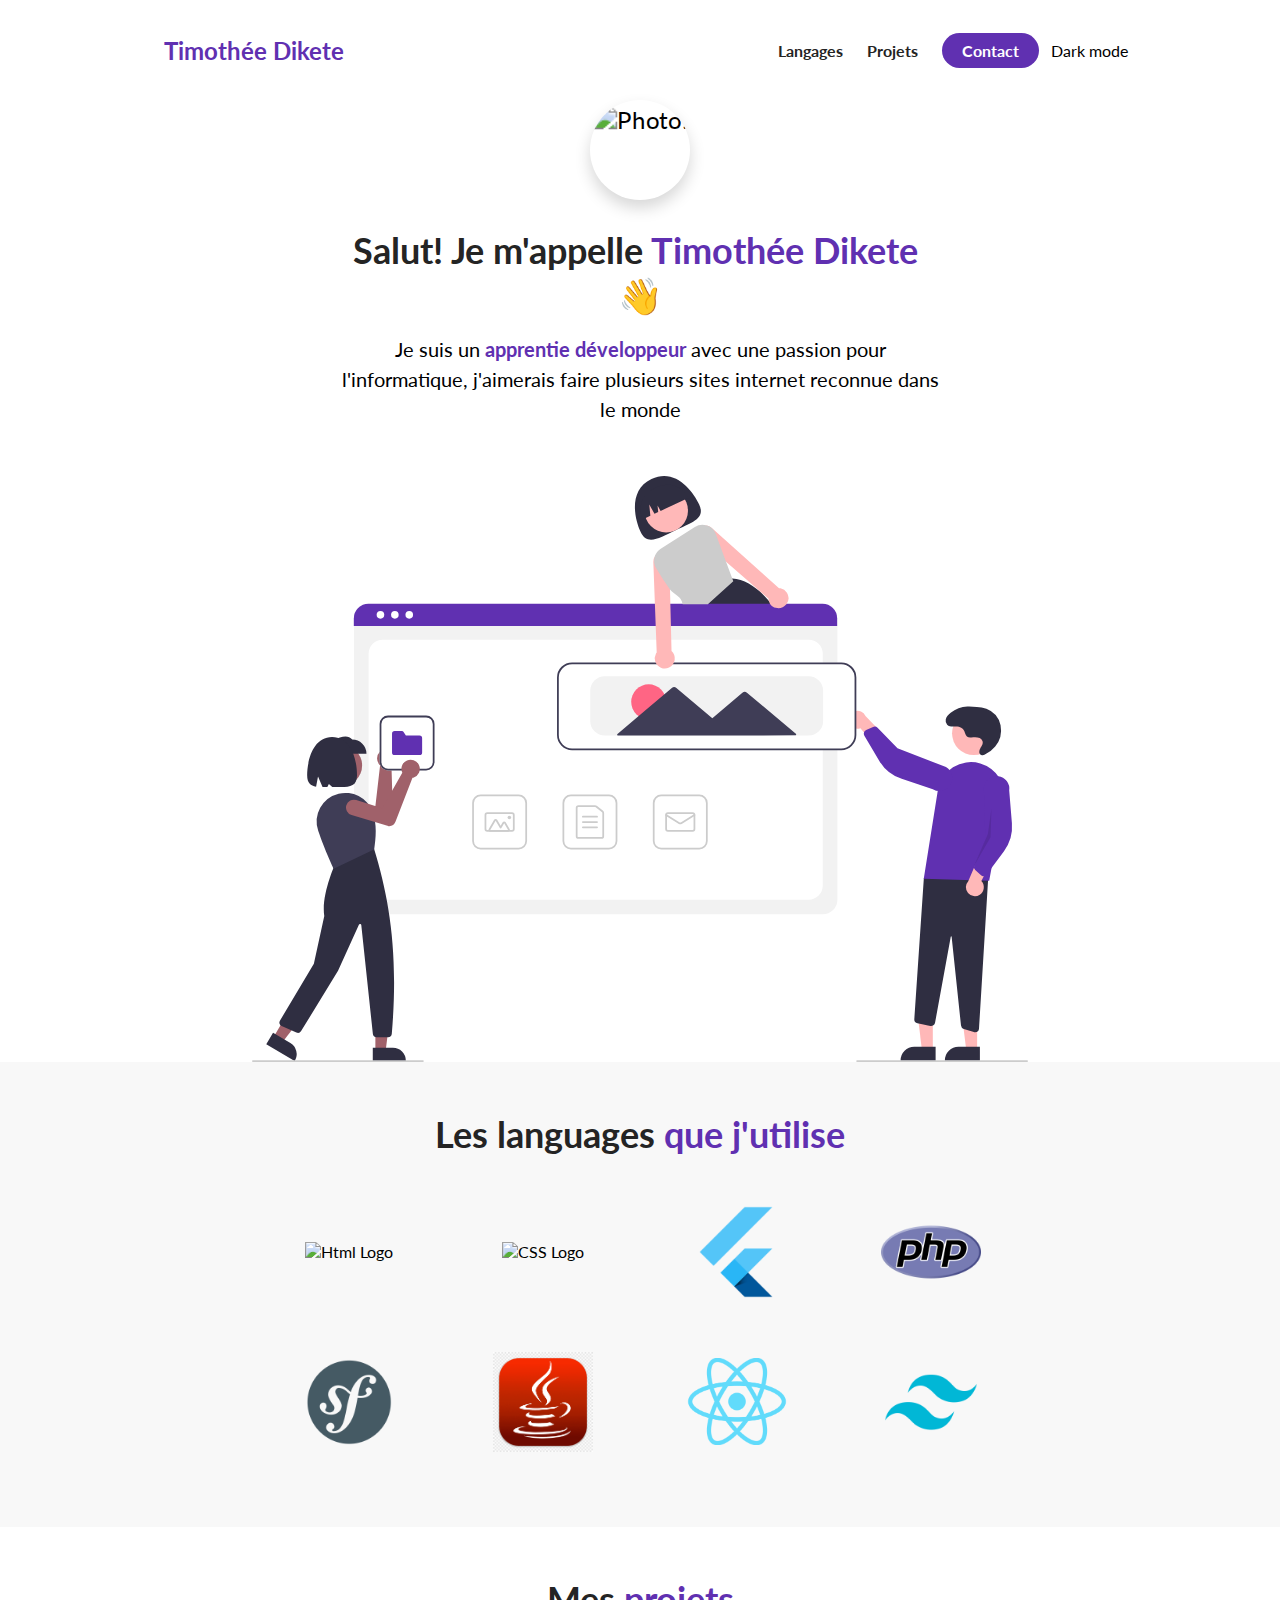
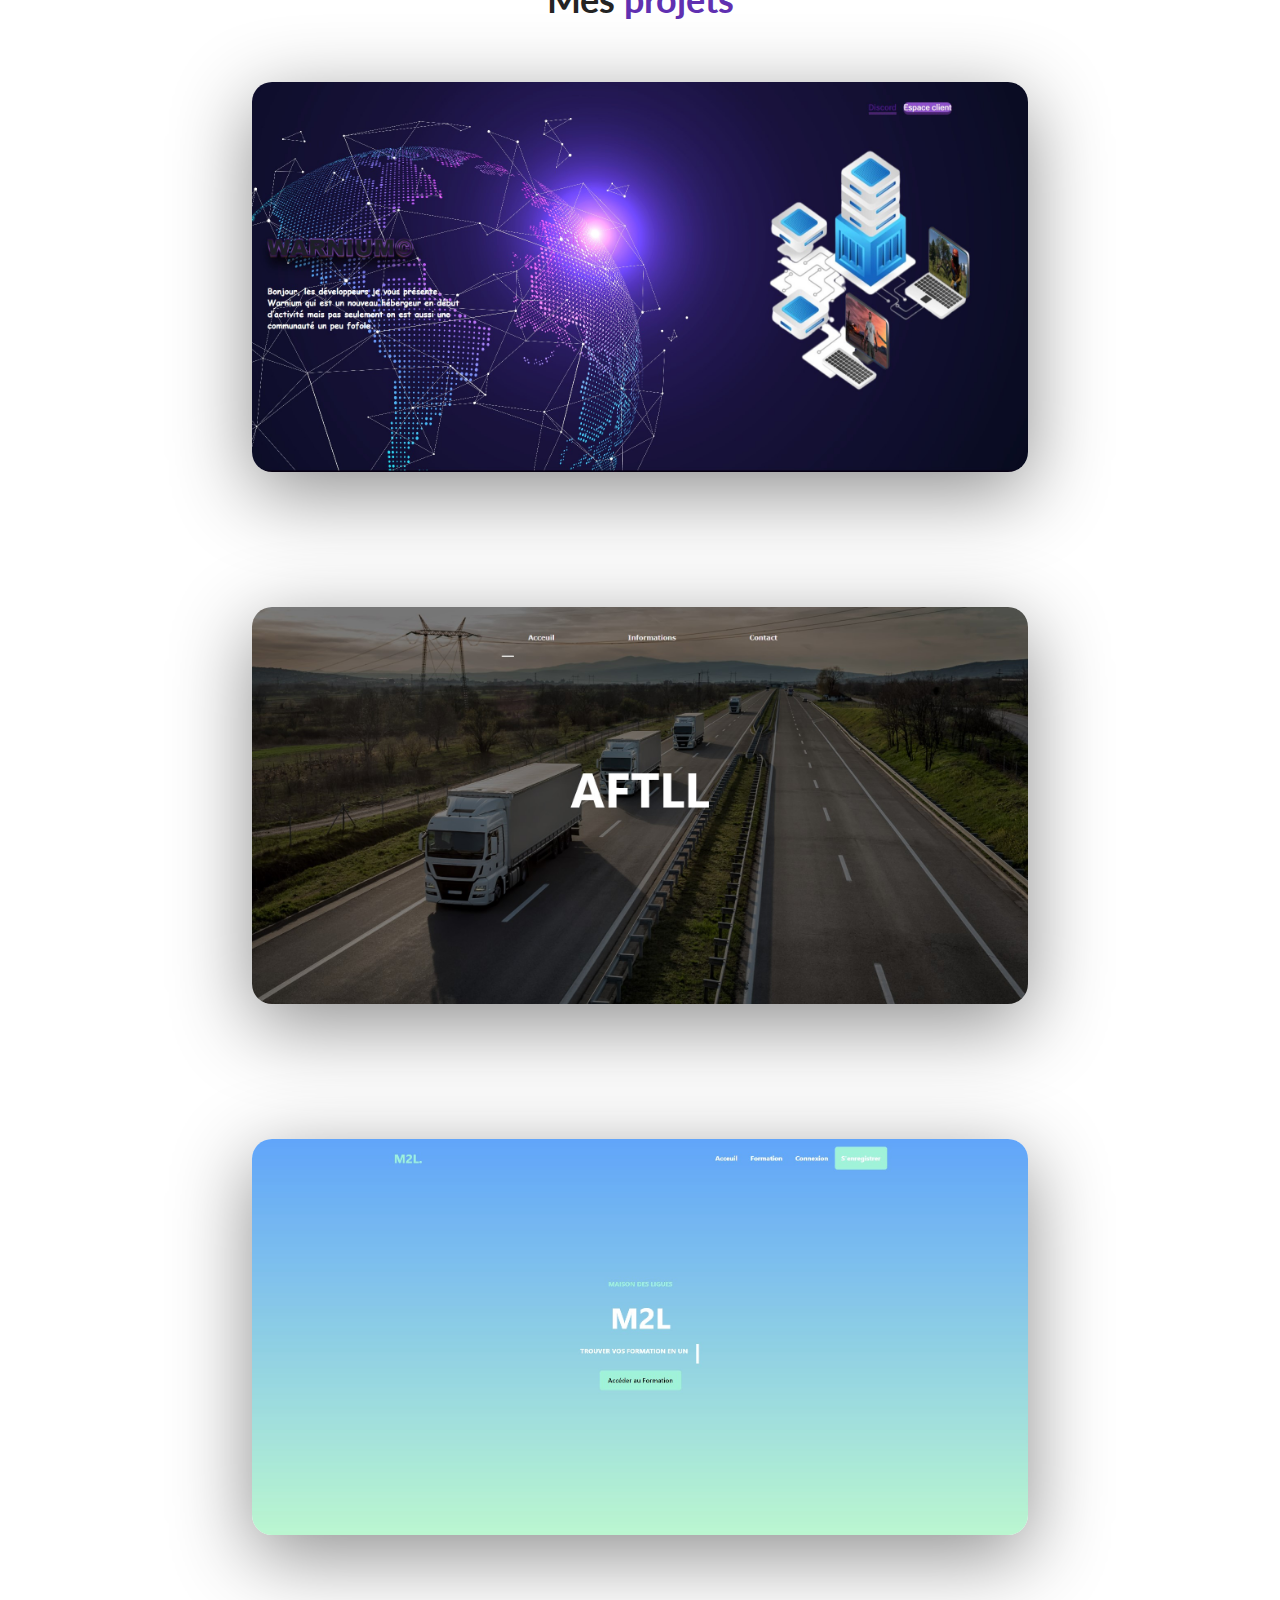
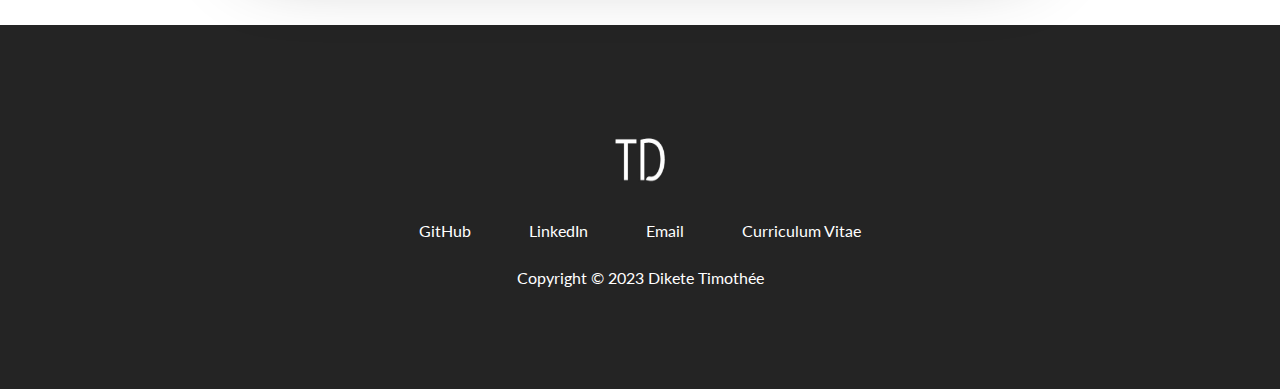
==== Portfolio/index.html @ e6cfa169 "Update index.html" ====
<!DOCTYPE html>
<html lang="en">

<head>
  <meta charset="UTF-8">
  <meta http-equiv="X-UA-Compatible" content="IE=edge">
  <meta name="viewport" content="width=device-width, initial-scale=1.0">
  <title>Timothée Dikete</title>
  <link rel="stylesheet" href="./styles.css">
  <script src="https://kit.fontawesome.com/c8e4d183c2.js" crossorigin="anonymous"></script>
</head>

<body>
  <section id="about-me">
    <nav>
      <div class="personal__logo">Timothée Dikete</div>
      <ul class="nav__link--list">
        <li class="nav__link">
          <a href="#languages" class="
            nav__link--anchor
            link__hover-effect
            link__hover-effect--black
          ">Langages</a>
        </li>
        <li class="nav__link">
          <a href="#projects" class="
            nav__link--anchor
            link__hover-effect
            link__hover-effect--black
          ">Projets</a>
        </li>
        <li class="nav__link">
          <a href="mailto:email@email.com" class="
            nav__link--anchor
            nav__link--anchor-primary
          ">Contact</a>
        </li>
        <li id="dark-light-mode" onclick="changeDarkMode()">Dark mode</li>
      </ul>
    </nav>
    <div class="flex flex-1">
      <div class="about-me__info row">
        <div class="about-me__info--container">
          <figure class="about-me__picture--mask">
            <img src="assets/Photodemoi.JP" class="about-me__picture" alt="Photo!">
          </figure>
          <h1 class="about-me__info--title">
            Salut! Je m'appelle <span class="text--purple">Timothée Dikete</span>&nbsp;<span class="wave">👋</span>
          </h1>
          <p class="about-me__info--para">
            Je suis un <strong class="text--purple">apprentie développeur </strong> avec une passion pour l'informatique, j'aimerais faire plusieurs sites internet reconnue dans le monde 
           
          </p>
          <div class="about-me__links">
            <a href="https://www.linkedin.com/in/timoth%C3%A9e-dikete-6992ba21a/" class="about-me__link">
              <i class="fab fa-linkedin-in"></i>
            </a>
            <a href="" class="about-me__link">
              <i class="fab fa-github"></i>
            </a>
            <a href="https://mail.google.com/mail/u/0/?ogbl#inbox?compose=GTvVlcRwRdnhJjFPlNLMSlLtbjdZWkCNThZHwBNXDxHMGTSCwqKWsQsnhqshFjXsmztlTjSpHHbjw" class="about-me__link">
              <i class="far fa-envelope"></i>
            </a>
            <a href="assets/CV Tmothée alternance  (1).pdf" target="_blank" class="about-me__link">
              <i class="fas fa-file-pdf"></i>
            </a>
          </div>
        </div>
        <figure class="about-me__img--container">
          <img src="./assets/undraw_websites.svg" class="about-me__img" alt="">
        </figure>
      </div>
    </div>
  </section>
  <section id="languages">
    <div class="container">
      <div class="row">
        <h1 class="section__title">Les languages<span class="text--purple"> que j'utilise</span></h1>
        <div class="language__list">
          <div class="language">
            <figure class="language__img--wrapper">
              <img
                src="https://upload.wikimedia.org/wikipedia/commons/thumb/3/38/HTML5_Badge.svg/240px-HTML5_Badge.svg.png"
                alt="Html Logo" class="language__img" />
            </figure>
            <span class="language__name">HTML</span>
          </div>
          <div class="language">
            <figure class="language__img--wrapper">
              <img src="https://cdn.iconscout.com/icon/free/png-256/css-131-722685.png" alt="CSS Logo"
                class="language__img" />
            </figure>
            <span class="language__name">CSS</span>
          </div>
          <div class="language">
            <figure class="language__img--wrapper">
              <img src="assets/dart.jpg" alt="Flutter Logo"
                class="language__img" />
            </figure>
            <span class="language__name">Flutter</span>
          </div>
          <div class="language">
            <figure class="language__img--wrapper">
              <img src="assets/php.jpg"
                alt="TypeScript Logo" class="language__img" />
            </figure>
            <span class="language__name">Php</span>
          </div>
        
         
          <div class="language">
            <figure class="language__img--wrapper">
              <img src="assets/symfony.jpg" alt="Synfony Logo"
                class="language__img" />
            </figure>
            <span class="language__name">Synfony</span>
          </div>
          <div class="language">
            <figure class="language__img--wrapper">
              <img src="assets/java.jpg" alt="MobX Logo" class="language__img" />
            </figure>
            <span class="language__name">Java</span>
          </div>
          <div class="language">
            <figure class="language__img--wrapper">
              <img src="assets/Reactjs.png" alt="MobX Logo" class="language__img" />
            </figure>
            <span class="language__name">Reactjs</span>
          </div>
          <div class="language">
            <figure class="language__img--wrapper">
              <img src="assets/Tailwind_CSS.png" alt="MobX Logo" class="language__img" />
            </figure>
            <span class="language__name">TailWind</span>
          </div>



          
        </div>
      </div>
    </div>
  </section>
  <section id="projects">
    <div class="container">
      <div class="row">
        <h1 class="section__title">Mes <span class="text--purple">projets</span></h1>
        <ul class="project__list">
          <li class="project">
            <div class="project__wrapper">
              <img src="assets/War.jpg" class="project__img" alt="Car subscription project">
              <div class="project__description">
                <h3 class="project__description--title">Warnium</h3>
                <h4 class="project__description--sub-title">
                  Html, CSS, Javascript
                </h4>
                <p class="project__description--para">
                  Warnium est un hébergeur de fourniture d'infrastructures d'hébergement 
                </p>
                <div class="project__description--links">
                  <a href="https://www.github.com/yourlink" target="_blank" class="project__description--link">
                    <i class="fab fa-github"></i>
                  </a>
                  <a href="https://www.yourwebsite.com" class="project__description--link">
                    <i class="fas fa-link"></i>
                  </a>
                </div>
              </div>
            </div>
          </li>
        

    <li class="project">
      <div class="project__wrapper">
        <img src="assets/Aftll.jpg" class="project__img" alt="Car subscription project">
        <div class="project__description">
          <h3 class="project__description--title">Warnium</h3>
          <h4 class="project__description--sub-title">
            Html, CSS, Javascript
          </h4>
          <p class="project__description--para">
          Le site AFTLL est un site qui présente le domaine d'activité de l'entreprise.
          </p>
          <div class="project__description--links">
            <a href="https://www.github.com/yourlink" target="_blank" class="project__description--link">
              <i class="fab fa-github"></i>
            </a>
            <a href="https://www.yourwebsite.com" class="project__description--link">
              <i class="fas fa-link"></i>
            </a>
          </div>
        </div>
      </div>
      <li class="project">
        <div class="project__wrapper">
          <img src="assets/M2L.jpg" class="project__img" alt="Car subscription project">
          <div class="project__description">
            <h3 class="project__description--title">Maison des Ligues</h3>
            <h4 class="project__description--sub-title">
              React js, CSS, Javascript, TailWind
            </h4>
            <p class="project__description--para">
              Maison des ligues à pour mission de fournir et des services aux différentes ligues sportives régionales d'ITIS et à d'autres structures hébergées.
            </p>
            <div class="project__description--links">
              <a href="https://www.github.com/yourlink" target="_blank" class="project__description--link">
                <i class="fab fa-github"></i>
              </a>
              <a href="https://www.yourwebsite.com" class="project__description--link">
                <i class="fas fa-link"></i>
              </a>
            </div>
          </div>
        </div>
      </li>
     
    </ul>
  </div>
</div>
  </section>
  <footer>
    <div class="row footer__row">
      <a href="#" class="footer__anchor">
        <figure class="footer__logo">
          <img src="assets/TD.jpg" class="footer__logo--img" alt="">
        </figure>
        <span class="footer__logo--popper">
          Top
          <i class="fas fa-arrow-up"></i>
        </span>
      </a>
      <div class="footer__social--list">
        <a href="https://google.com" target="_blank" class="
          footer__social--link
          link__hover-effect
          link__hover-effect--white
        " target="_blank">GitHub</a>
        <a href="https://www.linkedin.com/in/timoth%C3%A9e-dikete-6992ba21a/" target="_blank" class="
          footer__social--link
          link__hover-effect
          link__hover-effect--white
        " target="_blank">LinkedIn</a>
        <a href="https://mail.google.com/mail/u/0/?ogbl#inbox?compose=GTvVlcRwRdnhJjFPlNLMSlLtbjdZWkCNThZHwBNXDxHMGTSCwqKWsQsnhqshFjXsmztlTjSpHHbjw" target="_blank" class="
          footer__social--link
          link__hover-effect
          link__hover-effect--white
        " target="_blank">Email</a>
        <a href="assets/CV Tmothée alternance  (1).pdf" target="_blank" class="
          footer__social--link
          link__hover-effect
          link__hover-effect--white
        " target="_blank">Curriculum Vitae</a>
      </div>
      <div class="footer__copyright">Copyright © 2023 Dikete Timothée</div>
    </div>
  </footer>
  <script src="scrip
  t.js"></script>
</body>


</html>
---- Portfolio/styles.css ----
@import url('https://fonts.googleapis.com/css2?family=Lato:wght@400;700&display=swap');


root {
  --background-color: #ffffff;
  --text-color: black;
}

* {
  font-family: 'Lato', sans-serif;
  padding: 0;
  margin: 0;
  box-sizing: border-box;
}

body {
  
  font-family: "Roboto", sans-serif;
  background-color: var(--background-color);
  color: var(--text-color);
}


html {
  scroll-behavior: smooth;
}

h1, h2, h3, h4, h5, h6, span {
  color: #242424;
  text-align: center;
  line-height: 1.25;
}

h1 {
  font-size: 36px;
}

p {
  line-height: 1.5;
  font-size: 16px;
}

a {
  text-decoration: none;
  position: relative;
  transition: opacity 300ms ease;
}

i:hover {
  opacity: 0.7;
}

.link__hover-effect:after {
  content: "";
  position: absolute;
  height: 3px;
  width: 0;
  bottom: -3px;
  right: 0;
  transition: all 300ms ease;
}

.link__hover-effect--white:after {
  background-color: #fff;
}
.link__hover-effect--black:after {
  background-color: #000;
}

.link__hover-effect:hover:after {
  width: 100%;
  left: 0;
}

li {
  list-style-type: none;
}

.flex {
  display: flex;
}

.flex-1 {
  flex: 1;
}

.container {
  padding: 50px 0;
}
.row {
  width: 100%;
  max-width: 800px;
  margin: 0 auto;
  padding: 0 12px;
}

.text--purple {
  color: #6030b1;
}

section:nth-child(even) {
  background-color: #f8f8f8;
}

.section__title {
  margin-bottom: 20px;
}

/* NAVIGATION BAR */

nav {
  height: 100px;
  width: 100%;
  max-width: 1000px;
  margin: 0 auto;
  display: flex;
  justify-content: space-between;
  align-items: center;
  padding: 0 12px;
}

.nav__link--list {
  display: flex;
}

.nav__link--anchor {
  margin: 0 12px;
  color: #242424;
  font-weight: 700;
}

.nav__link--anchor-primary {
  background-color: #6030b1;
  padding: 8px 20px;
  border-radius: 50px;
  color: white;
  transition: all 300ms ease;
}

.nav__link--anchor-primary:hover {
  background-color: #5d3eff;
}

.personal__logo {
  font-size: 24px;
  color: #6030b1;
  margin: 0 12px;
  font-weight: bold
}

/* ABOUT ME */

#about-me {
  min-height: 100vh;
  display: flex;
  flex-direction: column;
}

.about-me__info {
  display: flex;
  flex-direction: column;
}

.about-me__info--container {
  display: flex;
  flex-direction: column;
  align-items: center;
  max-width: 600px;
  margin: 0 auto;
  text-align: center;
}

.about-me__picture--mask {
  width: 100px;
  height: 100px;
  border-radius: 50%;
  overflow: hidden;
  box-shadow: 0 8px 16px rgba(0, 0, 0, 0.16);
  margin-bottom: 28px;
  animation: animate-profile-picture 800ms 200ms backwards;
}

@keyframes animate-profile-picture {
  0% {
    transform: scale(0);
  }
  80% {
    transform: scale(1.1);
  }
  100% {
    transform: scale(1);
  }
}

.about-me__picture {
  width: 100%;

  /* Improving my own picture */
  transform: scale(1.5);
  padding-top: 8px;
}

.about-me__info--title {
  margin-bottom: 16px;
  animation: fade-up 650ms 400ms backwards;
}
.about-me__info--para {
  font-size: 20px;
  margin-bottom: 28px;
  animation: fade-up 650ms 600ms backwards;
}

.about-me__link {
  font-size: 20px;
  color: #242424;
  padding: 0 16px;
}

.about-me__links {
  animation: fade-up 650ms 800ms backwards;
}

@keyframes fade-up {
  0% {
    opacity: 0;
    transform: translateY(40px);
  }
  100% {
    opacity: 1;
    transform: translateY(0);
  }
}

.about-me__img--container {
  flex: 1;
  display: flex;
  align-items: center;
}
.about-me__img {
  width: 100%;
  animation: fade-in 1200ms 800ms backwards;
}

@keyframes fade-in {
  0% {
    opacity: 0;
  }
  100% {
    opacity: 1;
  }
}

.wave {
  display: inline-block;
  animation: animate-wave 500ms infinite ease-in-out;
}

@keyframes animate-wave {
  0% {
    transform: rotate(0);
  }
  50% {
    transform: rotate(30deg);
  }
  100% {
    transform: rotate(0);
  }
}

/* TECH - STACK */

.language__img {
  width: 100%;
  max-width: 100px;
  transition: all 300ms;
}
.language:hover .language__img {
  filter: brightness(80%);
  opacity: 0.86;
  transform: scale(0.9);
}

.language {
  width: 25%;
  display: flex;
  justify-content: center;
  position: relative;
}
.language__img--wrapper {
  display: flex;
  justify-content: center;
  align-items: center;
  padding: 25px 16px;
}

.language__list {
  display: flex;
  justify-content: center;
  width: 100%;
  flex-wrap: wrap;
}

.language__name {
  position: absolute;
  bottom: 0;
  transform: scale(0);
  transition: all 300ms;
  font-size: 20px;
  opacity: 0;
}
.language:hover .language__name {
  transform: scale(1);
  opacity: 1;
}

/* PROJECTS */

.project {
  margin-bottom: 135px;
}

.project:last-child {
  margin-bottom: 40px;
}

.project__img {
  width: 100%;
  transition: all 500ms ease;
}

.project__wrapper {
  display: flex;
  box-shadow: 0 20px 80px rgba(0, 0, 0, 0.45);
  border-radius: 20px;
  overflow: hidden;
  position: relative;
}
.project__wrapper:before {
  content: "";
  position: absolute;
  top: 0;
  left: 0;
  height: 100%;
  width: 100%;
  background-color: #1c1d25;
  opacity: 0;
  transition: all 450ms ease;
  z-index: 2;
  transform: translateY(100%);
}
.project:hover .project__wrapper:before {
  transform: translateY(0);
  opacity: 0.7;
}
.project:hover .project__img {
  transform: scale(1.07);
  filter: blur(5px);
}

.project:hover .project__description {
  opacity: 1;
  transform: translateY(-50%);
}

.project__list {
  padding-top: 40px;
}

.project__description {
  position: absolute;
  top: 50%;
  left: 90px;
  transform: translateY(100%);
  max-width: 550px;
  z-index: 3;
  opacity: 0;
  transition: transform 450ms, opacity 300ms;
}

.project__description--title {
  font-size: 40px;
}

.project__description--para {
  margin: 16px 0;
}

.project__description--link {
  font-size: 20px;
  margin-right: 16px;
}

.project__description--title,
.project__description--sub-title,
.project__description--para,
.project__description--link {
  text-align: left;
  color: #fff;
}

/* FOOTER */

footer {
  background-color: #242424;
}

.footer__social--list {
  width: 100%;
  max-width: 500px;
  display: flex;
  justify-content: space-around;
  margin-bottom: 28px;
}
.footer__row {
  display: flex;
  flex-direction: column;
  align-items: center;
  justify-content: center;
  padding: 8% 0;
}

.footer__logo--img {
  width: 70px;
  height: 70px;
}

.footer__social--link,
.footer__copyright,
.footer__logo--popper {
  color: #fff;
}

.footer__logo--popper {
  position: absolute;
  right: 0;
  top: 30px;
  font-weight: 700;
  opacity: 0;
  transition: all 300ms ease;
}

.footer__anchor {
  margin-bottom: 20px;
  position: relative;
}

.footer__anchor:hover .footer__logo--popper {
  transform: translateX(60px);
  opacity: 1;
}

/* Small phones, tablets, large smartphones */
@media (max-width: 768px) {
  nav {
    height: 68px;
  }

  h1 {
    font-size: 28px;
  }

  .about-me__info--para {
    font-size: 18px;
  }

  .language {
    width: calc(100% / 3);
  }

  .project__description--para {
    font-size: 14px;
  }

  .project__description {
    left: 30px;
    padding-right: 30px;
  }
}

/* SMALL PHONES */
@media (max-width: 480px) {
  .nav__link:not(:last-child) {
    display: none;
  }

  .project__wrapper {
    border-radius: 0;
  }

  .project__description {
    padding: 0;
    left: 0;
    width: 100%;
  }

  .project__description--para {
    display: none;
  }

  .project__description--links {
    display: flex;
    justify-content: center;
  }

  .project__description--title {
    font-size: 32px;
    line-height: 1;
    text-align: center;
  }

  .project__description--sub-title {
    text-align: center;
    margin: 12px 0;
  }
}
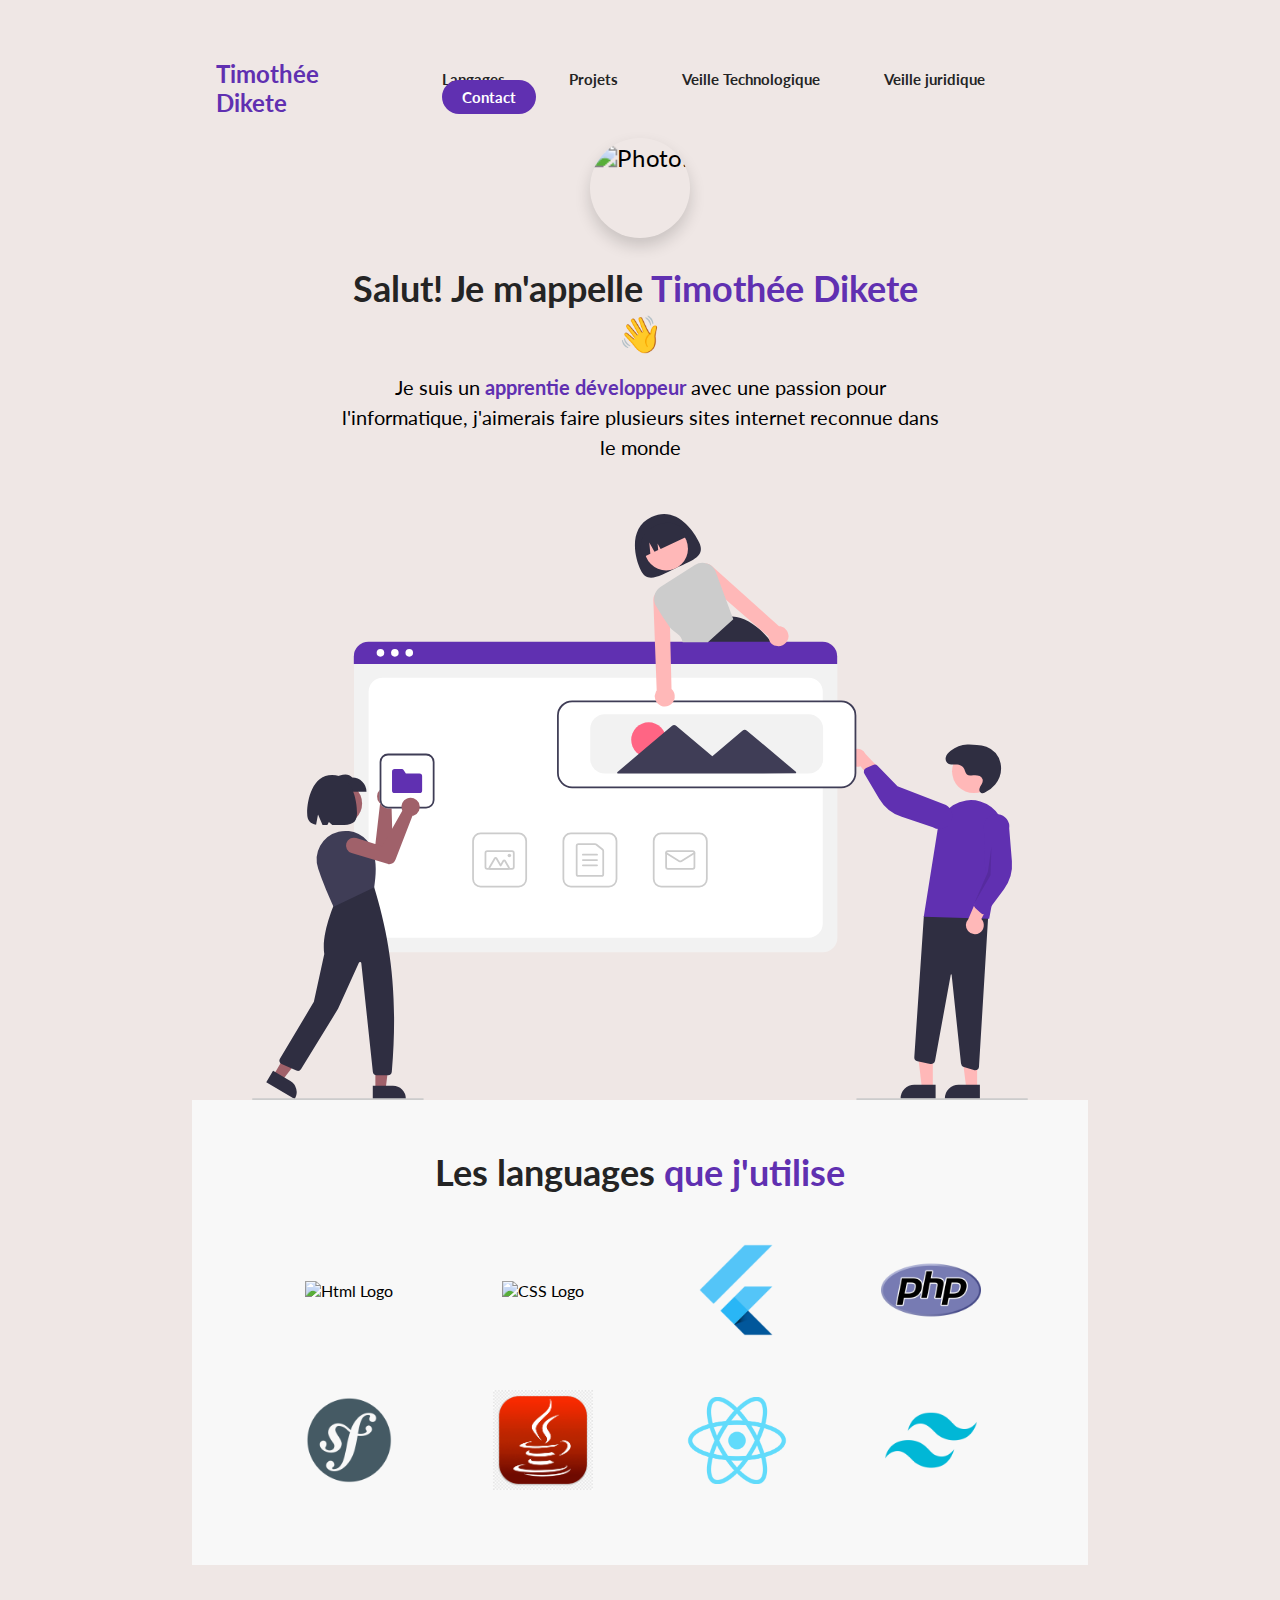
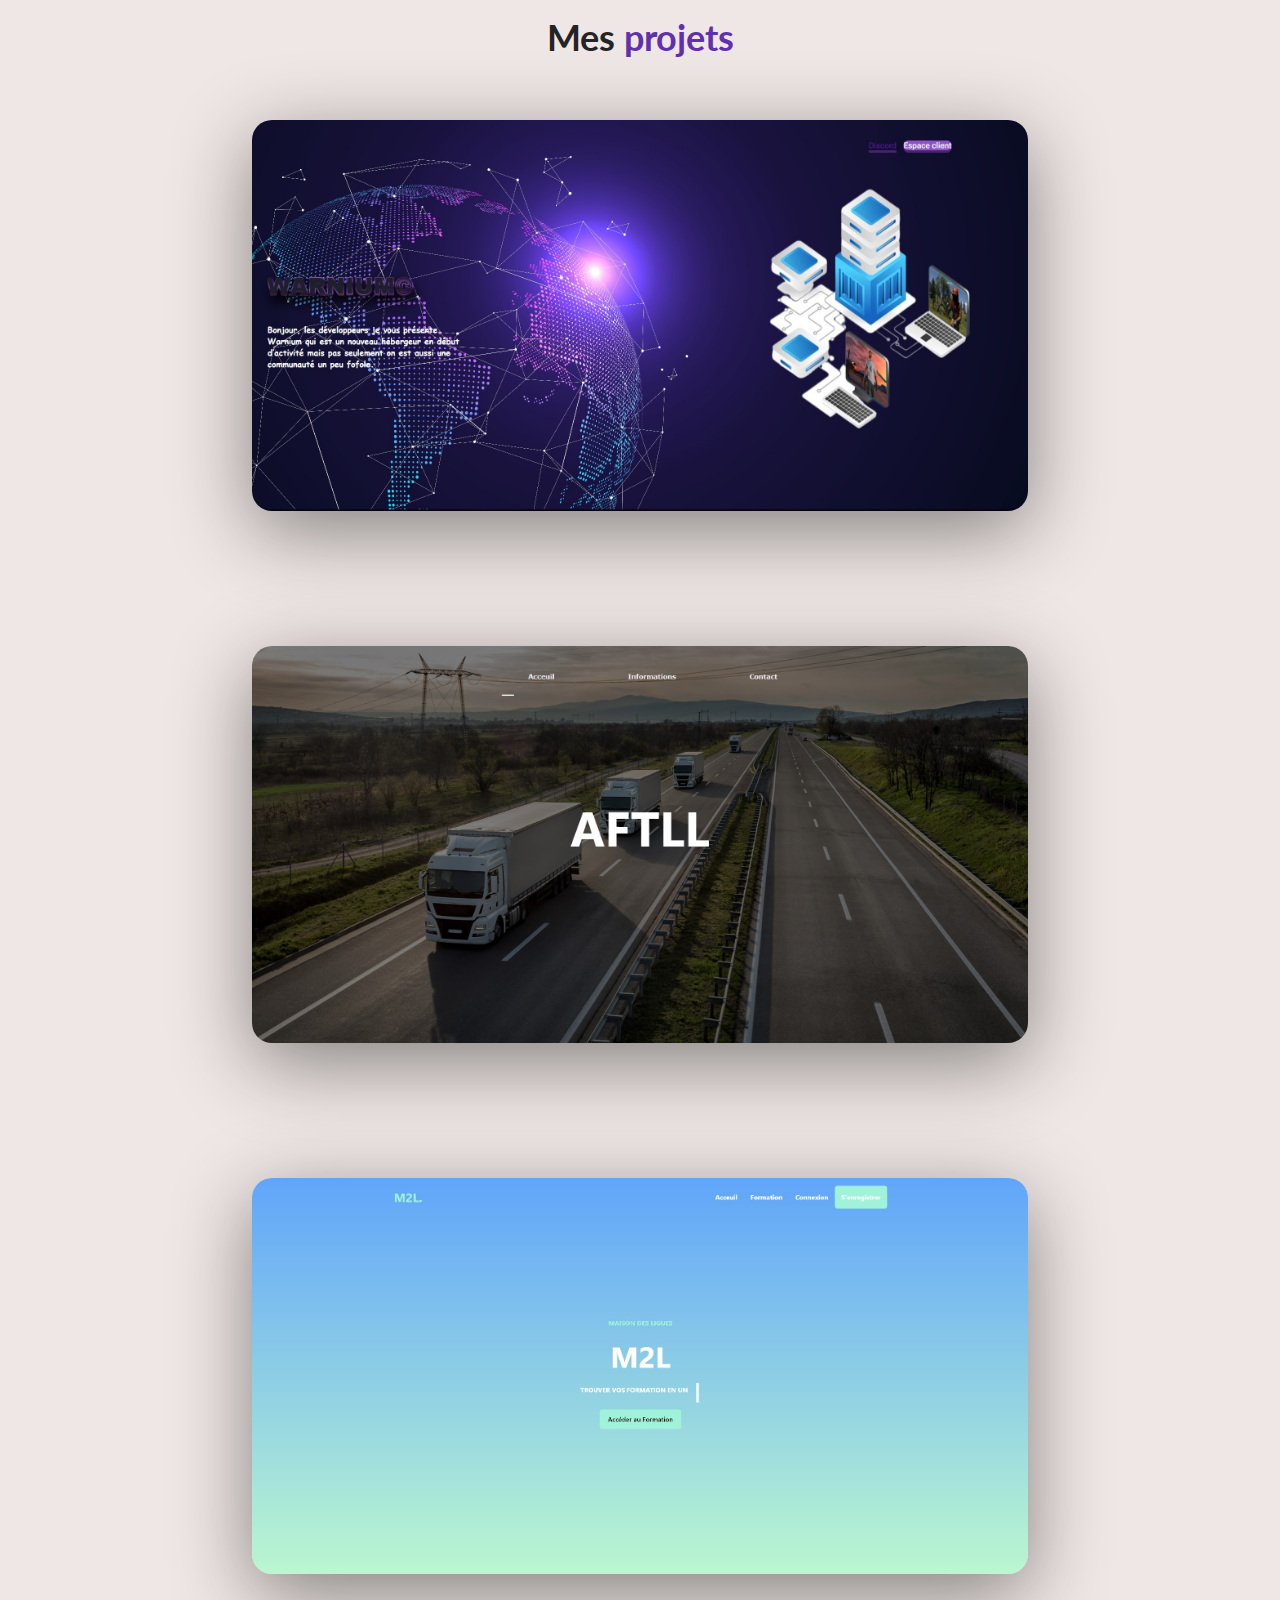
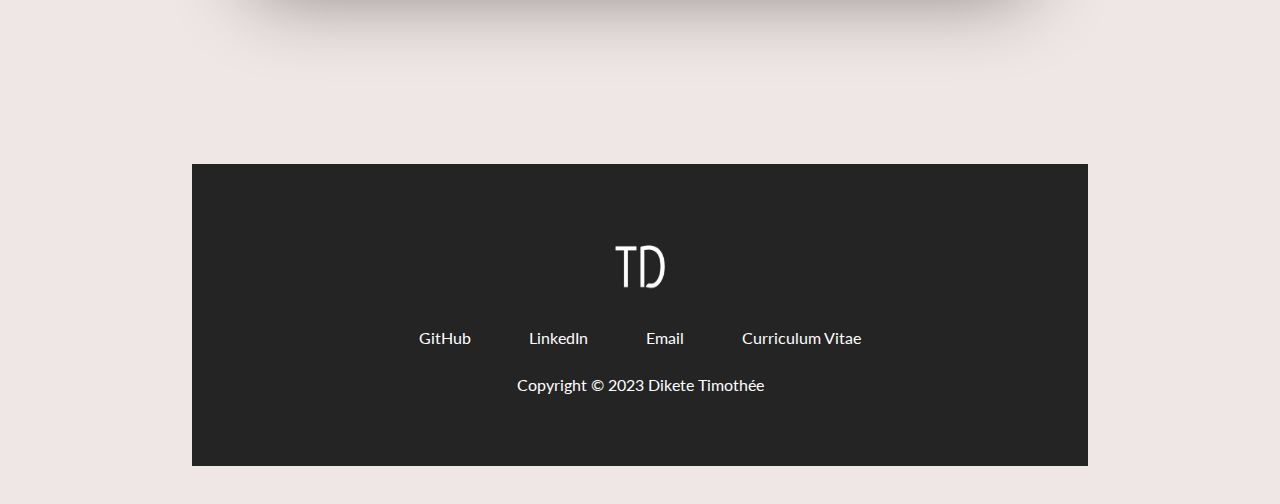
==== commit be80885f: "Update index.html" ====
--- a/Portfolio/index.html
+++ b/Portfolio/index.html
@@ -30,12 +30,26 @@
           ">Projets</a>
         </li>
         <li class="nav__link">
+          <a href="Techno.html" class="
+            nav__link--anchor
+            link__hover-effect
+            link__hover-effect--black
+          ">Veille Technologique</a>
+        </li>
+        <li class="nav__link">
+          <a href="Juri.html" class="
+            nav__link--anchor
+            link__hover-effect
+            link__hover-effect--black
+          ">Veille juridique</a>
+        </li>
+        <li class="nav__link">
           <a href="mailto:email@email.com" class="
             nav__link--anchor
             nav__link--anchor-primary
           ">Contact</a>
         </li>
-        <li id="dark-light-mode" onclick="changeDarkMode()">Dark mode</li>
+        
       </ul>
     </nav>
     <div class="flex flex-1">
@@ -174,7 +188,7 @@
       <div class="project__wrapper">
         <img src="assets/Aftll.jpg" class="project__img" alt="Car subscription project">
         <div class="project__description">
-          <h3 class="project__description--title">Warnium</h3>
+          <h3 class="project__description--title">AFTLL</h3>
           <h4 class="project__description--sub-title">
             Html, CSS, Javascript
           </h4>
--- a/Portfolio/styles.css
+++ b/Portfolio/styles.css
@@ -1,11 +1,161 @@
 @import url('https://fonts.googleapis.com/css2?family=Lato:wght@400;700&display=swap');
 
 
-root {
+:root {
   --background-color: #ffffff;
   --text-color: black;
 }
 
+:root {
+  --background-color: #efe7e5;
+  --text-color: black;
+}
+
+body {
+  margin: 3% 15%;
+  font-family: "Roboto", sans-serif;
+  background-color: var(--background-color);
+  color: var(--text-color);
+}
+
+p {
+  line-height: 25px;
+}
+
+nav {
+  display: flex;
+  justify-content: space-between;
+  align-items: center;
+}
+
+nav ul {
+  display: flex;
+  align-items: center;
+  flex-wrap:wrap;
+  list-style-type: none;
+  font-weight: 500;
+}
+nav li {
+  position: relative;
+  margin-left: 40px;
+  font-size: 15px;
+  cursor: pointer;
+}
+nav li span {
+  position: absolute;
+  top: -5px;
+  right: -28px;
+}
+
+header {
+  margin-top: 60px;
+  display: flex;
+  justify-content: space-between;
+  align-items:center;
+}
+header .header-left {
+  flex: 6;
+  margin-right: 50px;
+}
+header .header-left small {
+  font-weight: bold;
+  display:flex;
+  align-items:center;
+}
+header .header-left h1 {
+  font-size: 50px;
+  font-weight: 400;
+  margin-top:15px;
+}
+header .header-left .links {
+  margin-top: 80px;
+}
+header .header-left .links a {
+  text-decoration:none;
+  color:inherit;
+  position: relative;
+  margin-right: 40px;
+  font-weight: bold;
+}
+header .header-left .links a span {
+  position: absolute;
+  top: -5px;
+  right: -28px;
+}
+header .header-right {
+  flex: 5;
+}
+header .header-right img {
+  width: 100%;
+  border-radius: 50%;
+}
+
+.about {
+  margin-top: 150px;
+}
+.about .signature {
+  width: 30%;
+  background-color: #efe7e5;
+}
+.about p {
+  font-size: 30px;
+  line-height: 30px;
+  font-weight: 300;
+}
+
+.images {
+  margin-top: 300px;
+}
+
+.images h5{
+font-size: 60px;
+transform: translate(40%);
+
+}
+.images .image-card {
+  display:flex;
+  align-items:center;
+  margin-bottom: 60px;
+}
+.images .image-card .image-left {
+  margin-right: 40px;
+}
+.images .image-card .image-left img {
+  height: 200px;
+  width: 400px;
+}
+
+footer {
+  margin-top: 100px;
+}
+footer p {
+  font-size: 15px;
+}
+
+@media screen and (max-width: 880px) {
+  .images .image-card {
+    flex-wrap:wrap;
+  }
+}
+
+@media screen and (max-width: 621px) {
+  header {
+    flex-direction: column-reverse
+  }
+  header .header-left {
+    margin-right: 0;
+  }
+  header .header-right {
+    margin-bottom: 40px;
+  }
+  header .header-right img {
+    width: 250px;
+  }
+
+  .images .image-card .image-left img {
+    width: 100%;
+  }
+}
 * {
   font-family: 'Lato', sans-serif;
   padding: 0;
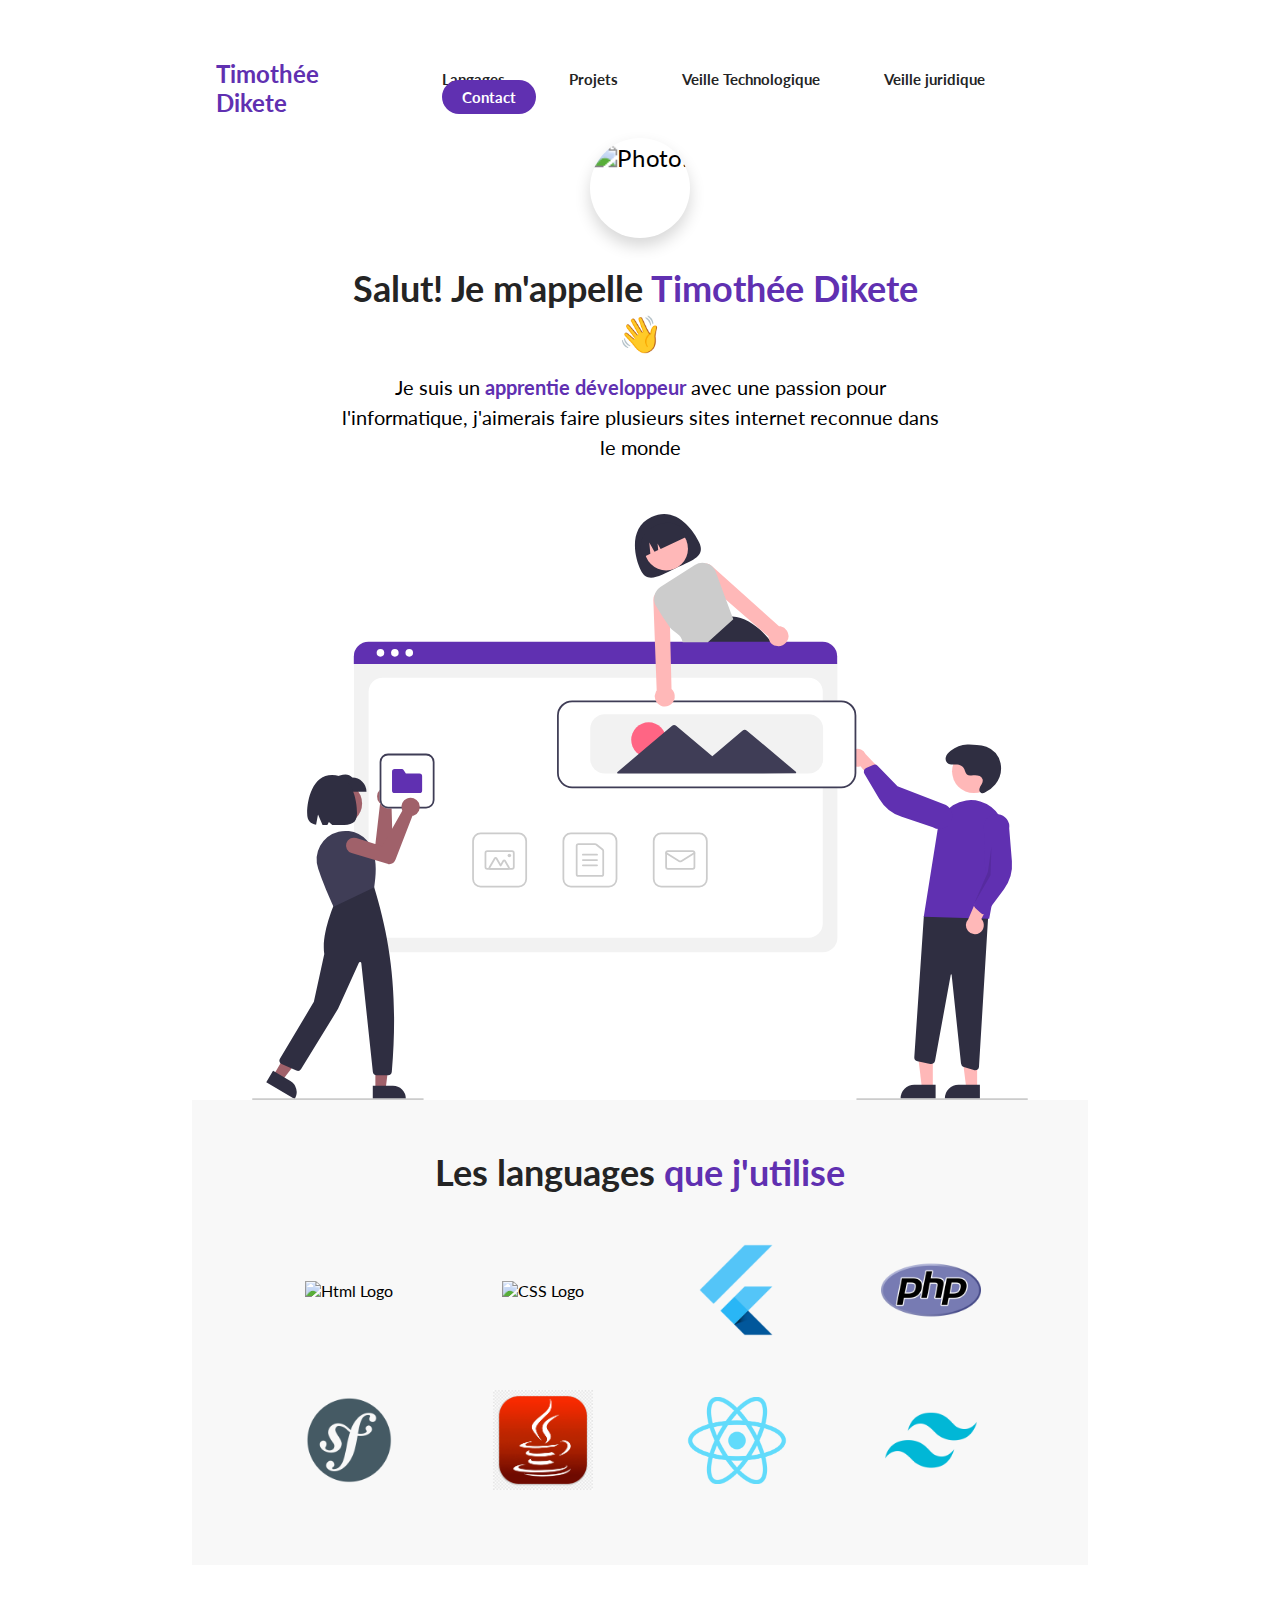
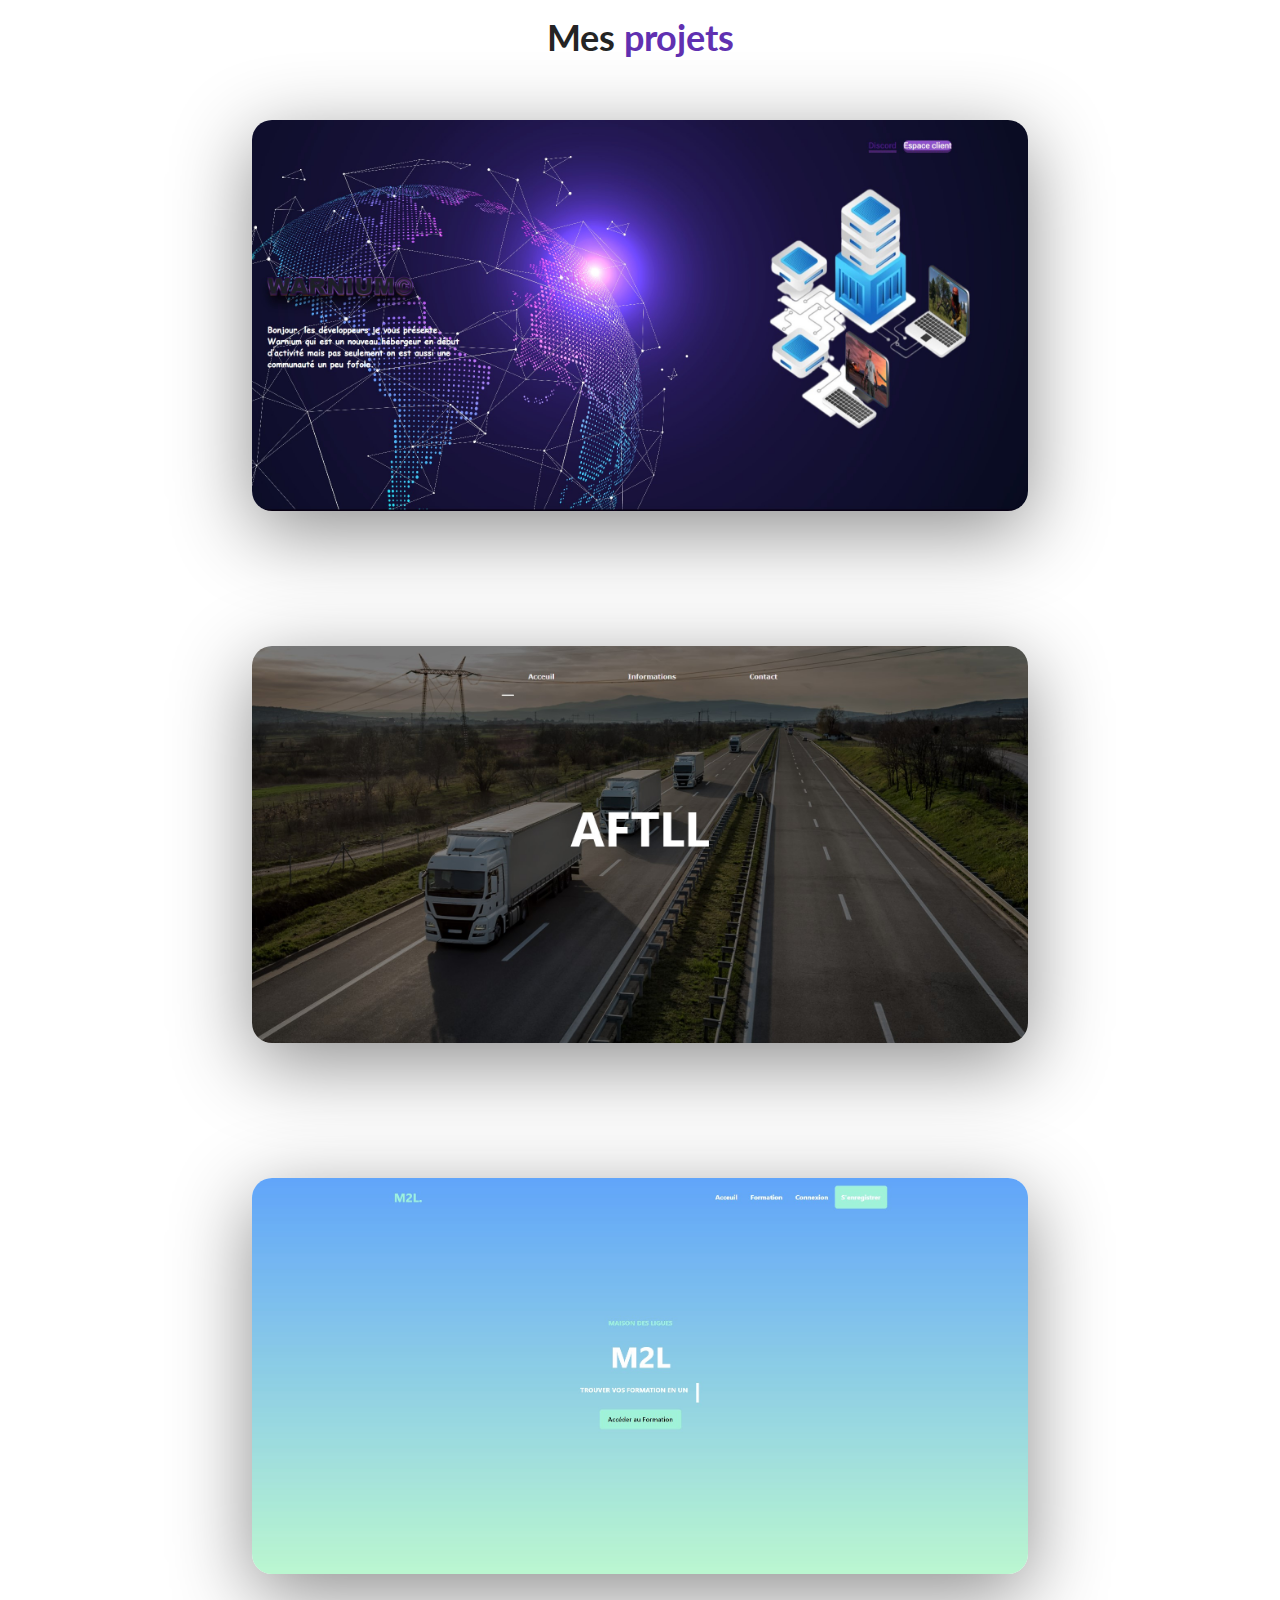
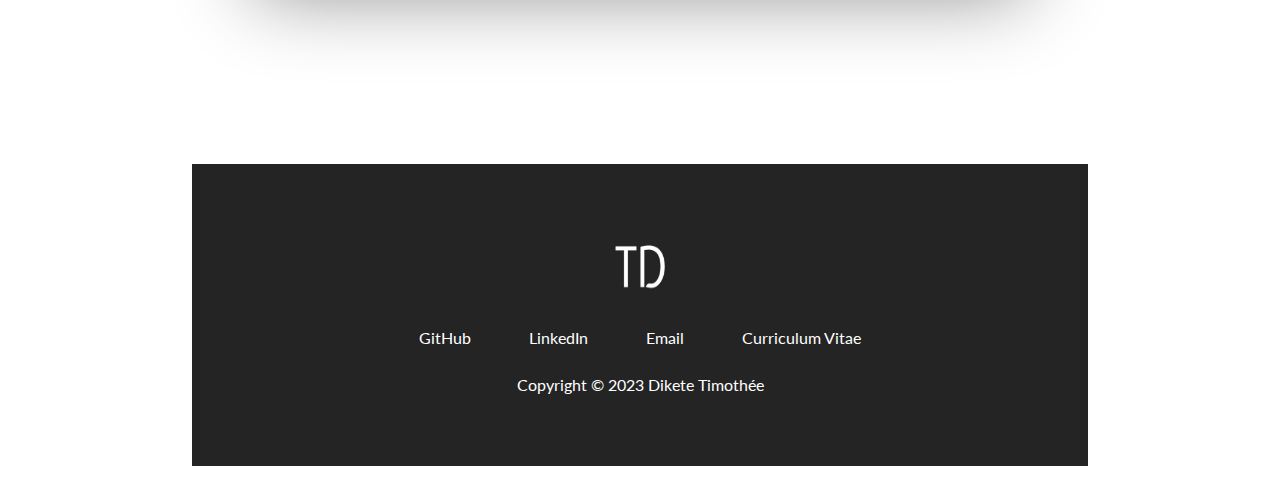
==== commit 97e34b90: "Update index.html" ====
--- a/Portfolio/index.html
+++ b/Portfolio/index.html
@@ -175,7 +175,7 @@
                   <a href="https://www.github.com/yourlink" target="_blank" class="project__description--link">
                     <i class="fab fa-github"></i>
                   </a>
-                  <a href="https://www.yourwebsite.com" class="project__description--link">
+                  <a href="/Portfolio/ProjetWB/nprojet.html" class="project__description--link">
                     <i class="fas fa-link"></i>
                   </a>
                 </div>
@@ -199,7 +199,7 @@
             <a href="https://www.github.com/yourlink" target="_blank" class="project__description--link">
               <i class="fab fa-github"></i>
             </a>
-            <a href="https://www.yourwebsite.com" class="project__description--link">
+            <a href="/Portfolio/[Lewis]/index.html" class="project__description--link">
               <i class="fas fa-link"></i>
             </a>
           </div>
--- a/Portfolio/styles.css
+++ b/Portfolio/styles.css
@@ -6,10 +6,6 @@
   --text-color: black;
 }
 
-:root {
-  --background-color: #efe7e5;
-  --text-color: black;
-}
 
 body {
   margin: 3% 15%;
